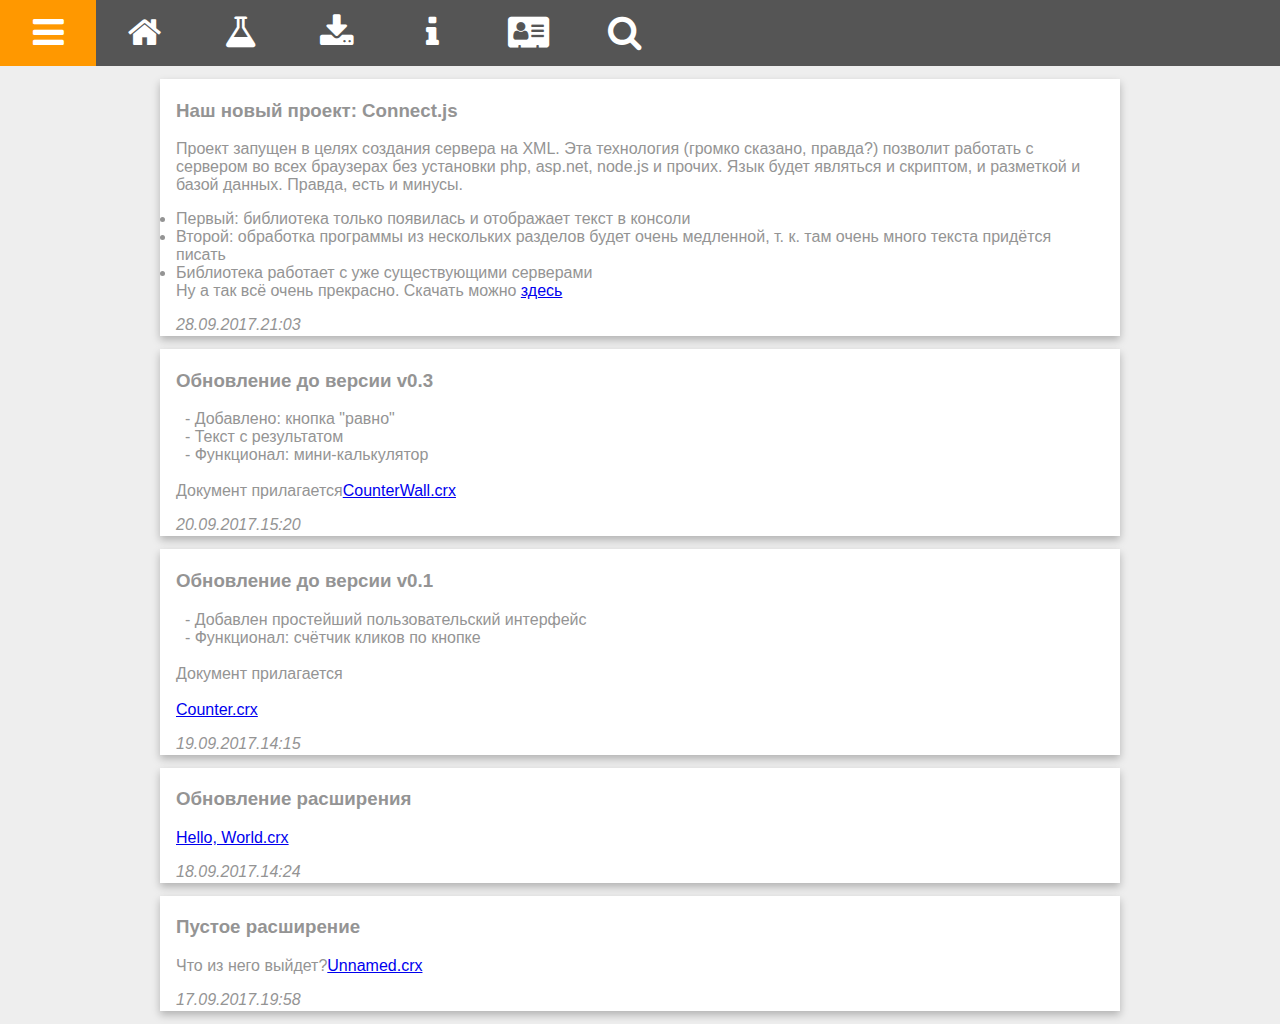
==== index.html @ 51174ab9 "Update index.html" ====
<!DOCTYPE html>
<html>
<head>
  <link href="https://cdnjs.cloudflare.com/ajax/libs/font-awesome/4.7.0/css/font-awesome.min.css" rel="stylesheet"/>
  <link href="https://fonts.googleapis.com/css?family=Roboto" rel="stylesheet"/>
  <link href="css/styles.css" rel="stylesheet"/>
  <meta charset="utf-8" content="width=device-width, height=device-height, inital-scale=1, user-scalable=no" name="viewport"/>
  <script src="js/index.js"></script>
  <title>Neubauten Software</title>
</head>
<body>
  <div class="drawer" id="drawer">
    <a href="javascript:closeDrawer();" id="close">&times;</a>
    <form>
      <input id="search" placeholder="Поиск по сайту&hellip;" type="text"/><br/><br/>
      <input onclick="findText('search', false); return false;" type="button" value="Отмена поиска"/><br/><br/>
      <input onclick="findText('search', true); return false;" type="submit" value="Начать поиск"/><br/>
    </form>
  </div>
  <div class="wrapper" id="wrapper">
    <nav class="menu">
      <a class="active" href="javascript:openDrawer();"><i class="fa fa-navicon"></i></a>
      <a href="https://neubauten-software.github.io/"><i class="fa fa-home"></i>
      <a href="https://neubauten-software.github.io/projects.html"><i class="fa fa-flask"></i></a>
      <a href="https://neubauten-software.github.io/download.html"><i class="fa fa-download"></i></a>
      <a href="https://neubauten-software.github.io/help.html"><i class="fa fa-info"></i></a>
      <a href="https://neubauten-software.github.io/about.html"><i class="fa fa-vcard"></i></a>
      <a href="#search_post"><i class="fa fa-search"></i></a>
    </nav>
    <div class="content" id="content">
      <div class="card">
        <div>
          <h3>Наш новый проект: Connect.js</h3>
          <p>Проект запущен в целях создания сервера на XML. Эта технология (громко сказано, правда?) позволит работать с сервером во всех браузерах без установки php, asp.net, node.js и прочих. Язык будет являться и скриптом, и разметкой и базой данных. Правда, есть и минусы.<li>Первый: библиотека только появилась и отображает текст в консоли</li><li>Второй: обработка программы из нескольких разделов будет очень медленной, т. к. там очень много текста придётся писать</li><li>Библиотека работает с уже существующими серверами</li>Ну а так всё очень прекрасно. Скачать можно <a href="https://github.com/neubauten-software/Connect.js">здесь</a></p>
          <i>28.09.2017.21:03</i>
        </div>
      </div>
      <div class="card">
        <div>
          <h3>Обновление до версии v0.3</h3>
          <p>&nbsp;&nbsp;- Добавлено: кнопка "равно"<br/>&nbsp;&nbsp;- Текст с результатом<br/>&nbsp;&nbsp;- Функционал: мини-калькулятор<br/><br/>Документ прилагается<a href="https://neubauten-software.github.io/CounterWall.crx">CounterWall.crx</a></p>
          <i>20.09.2017.15:20</i>
        </div>
      </div>
      <div class="card">
        <div>
          <h3>Обновление до версии v0.1</h3>
          <p>&nbsp;&nbsp;- Добавлен простейший пользовательский интерфейс<br/>&nbsp;&nbsp;- Функционал: счётчик кликов по кнопке<br/><br/>Документ прилагается<br/><br/><a href="https://neubauten-software.github.io/Counter.crx">Counter.crx</a></p>
          <i>19.09.2017.14:15</i>
        </div>
      </div>
      <div class="card">
        <div>
          <h3>Обновление расширения</h3>
          <p><a href="https://neubauten-software.github.io/Hello_World.crx">Hello, World.crx</a></p>
          <i>18.09.2017.14:24</i>
        </div>
      </div>
      <div class="card">
        <div>
          <h3>Пустое расширение</h3>
          <p>Что из него выйдет?<a href="https://neubauten-software.github.io/Unnamed.crx">Unnamed.crx</a></p>
          <i>17.09.2017.19:58</i>
        </div>
      </div>
    </div>
  </div>
</body>
</html>
---- css/styles.css ----
*
{
  font-family: Arial;
}

body
{
  background: #EEEEEE;
  margin: 0;
  padding: 0;
  transition: 0.5s;
}

.active
{
  background: #4CAF50;
}

.card
{
  background: #FFFFFF;
  box-shadow: 0 4px 8px 0 rgba(0, 0, 0, 0.25);
  color: #949494;
  margin: 1% auto;
  transition: 0.5s;
  width: 75%;
}

.card:hover
{
  box-shadow: 0 8px 16px 0 rgba(0, 0, 0, 0.25);
}

.card div
{
  background: #FFFFFF;
  padding: 2px 16px;
}

.menu
{
  background: #555;
  overflow: auto;
  margin: 0;
  width: 100%;
}

.menu a
{
  color: white;
  float: left;
  font-size: 36px;
  padding: 12px 0;
  text-align: center;
  transition: all 0.5s ease;
  width: 7.5%;
}

.menu a:hover
{
  background: #FF9800;
}

#drawer
{
  background: #000;
  height: 100%;
  left: 0;
  overflow-x: hidden;
  position: fixed;
  top: 0;
  transition: 0.5s;
  width: 0;
  z-index: 1;
}

#drawer form input[type=button]
{
  background: #F44336;
  border: 1px solid red;
  color: #FFFFFF;
  cursor: pointer;
  padding: 0.5em 2em;
}

#drawer form input[type=submit]
{
  background: #4CAF50;
  border: 1px solid green;
  color: #FFFFFF;
  cursor: pointer;
  padding: 0.5em 2em;
}

#drawer form input[type=text]
{
  background: transparent;
  border: none;
  border-bottom: 1px solid #4CAF50;
  color: #FFFFFF;
  cursor: pointer;
  outline: none;
  padding: 0.5em 2em;
}

#drawer #close
{
  color: #FFFFFF;
  font-size: 36px;
  margin-left: 50px;
  position: absolute;
  right: 25px;
  text-decoration: none;
  top: 0;
}

#wrapper
{
  transition: margin-left 0.5s;
}

@media (max-width: 480px)
{
  .active
  {
    float: left;
  }
  
  .menu a
  {
    font-size: 18px;
    margin: 0;
    padding: 6px 0;
    width: 14.28571428571429%;
  }
}
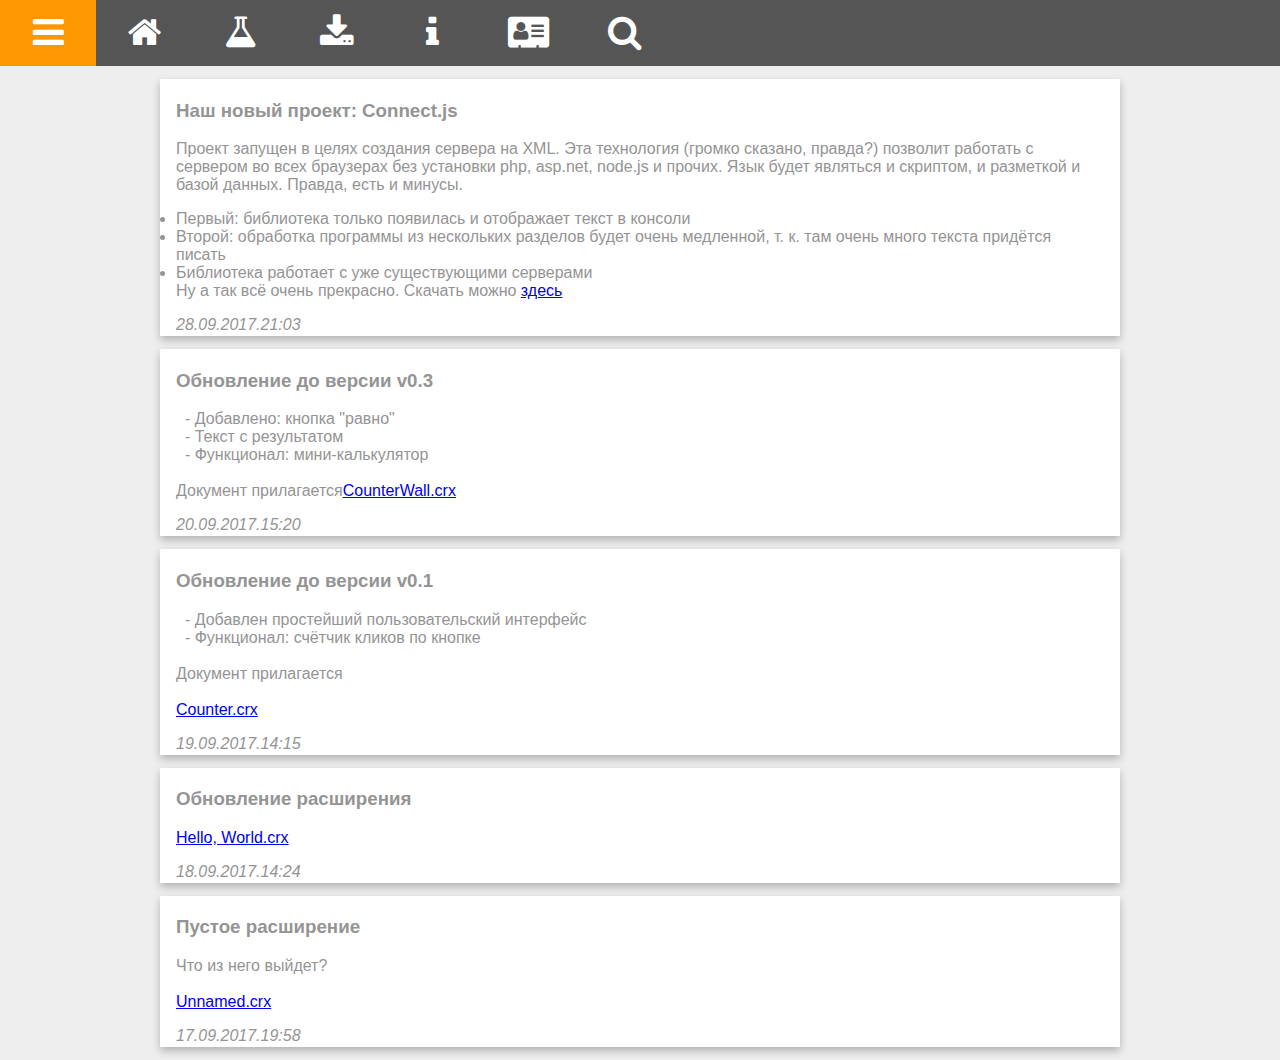
==== commit 266d1c90: "Update index.html" ====
--- a/index.html
+++ b/index.html
@@ -59,7 +59,7 @@
       <div class="card">
         <div>
           <h3>Пустое расширение</h3>
-          <p>Что из него выйдет?<a href="https://neubauten-software.github.io/Unnamed.crx">Unnamed.crx</a></p>
+          <p>Что из него выйдет?<br/><br/><a href="https://neubauten-software.github.io/Unnamed.crx">Unnamed.crx</a></p>
           <i>17.09.2017.19:58</i>
         </div>
       </div>
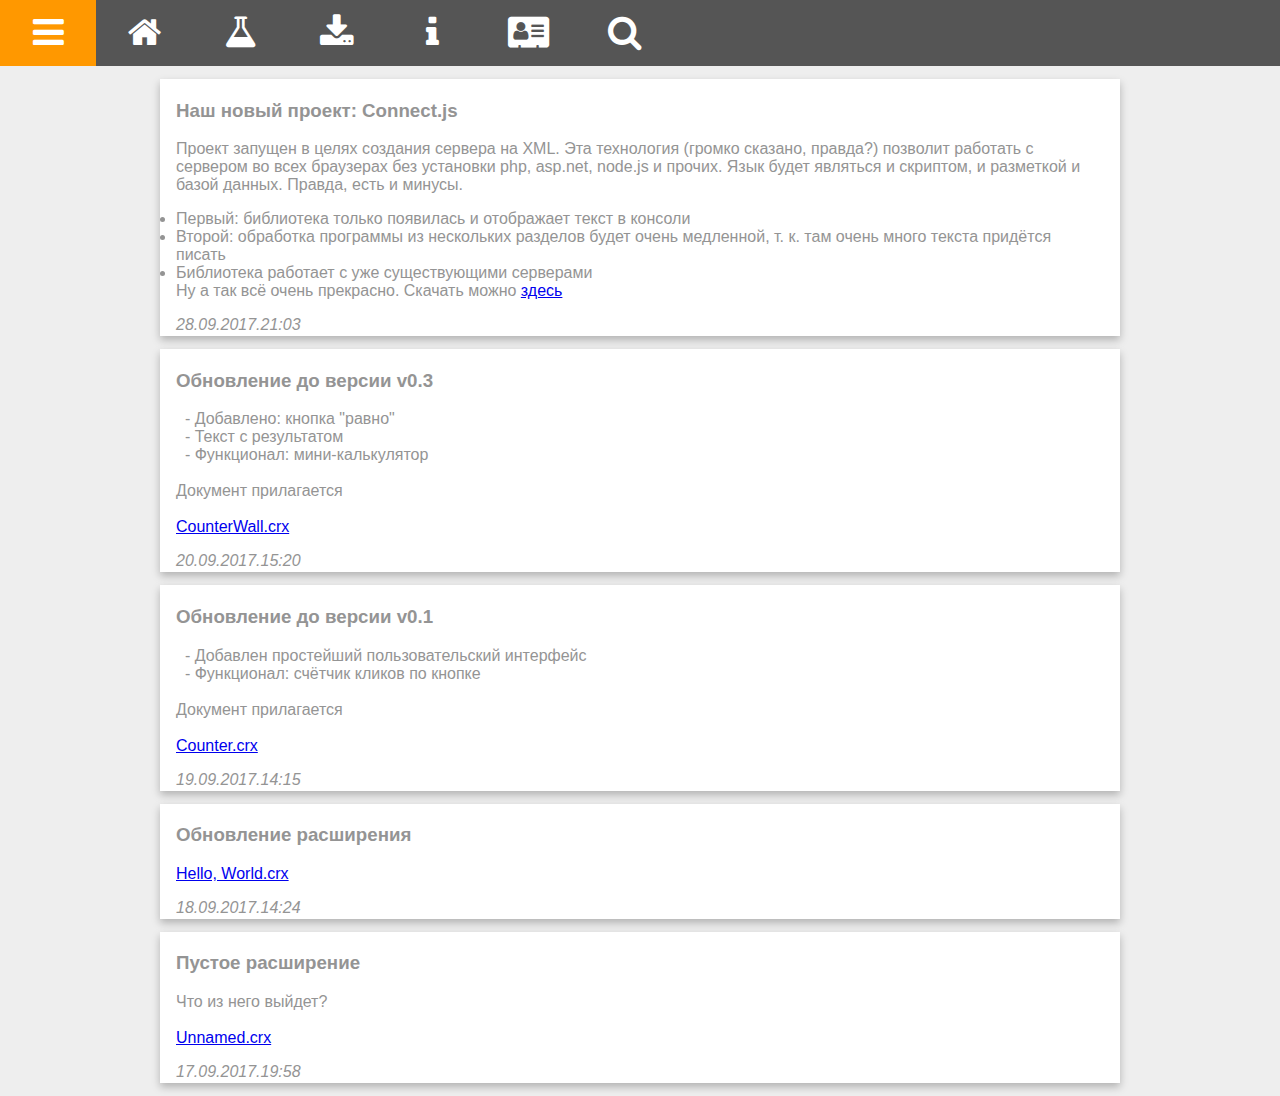
==== commit 8b1f21bf: "Update index.html" ====
--- a/index.html
+++ b/index.html
@@ -38,7 +38,7 @@
       <div class="card">
         <div>
           <h3>Обновление до версии v0.3</h3>
-          <p>&nbsp;&nbsp;- Добавлено: кнопка "равно"<br/>&nbsp;&nbsp;- Текст с результатом<br/>&nbsp;&nbsp;- Функционал: мини-калькулятор<br/><br/>Документ прилагается<a href="https://neubauten-software.github.io/CounterWall.crx">CounterWall.crx</a></p>
+          <p>&nbsp;&nbsp;- Добавлено: кнопка "равно"<br/>&nbsp;&nbsp;- Текст с результатом<br/>&nbsp;&nbsp;- Функционал: мини-калькулятор<br/><br/>Документ прилагается<br/><br/><a href="https://neubauten-software.github.io/CounterWall.crx">CounterWall.crx</a></p>
           <i>20.09.2017.15:20</i>
         </div>
       </div>
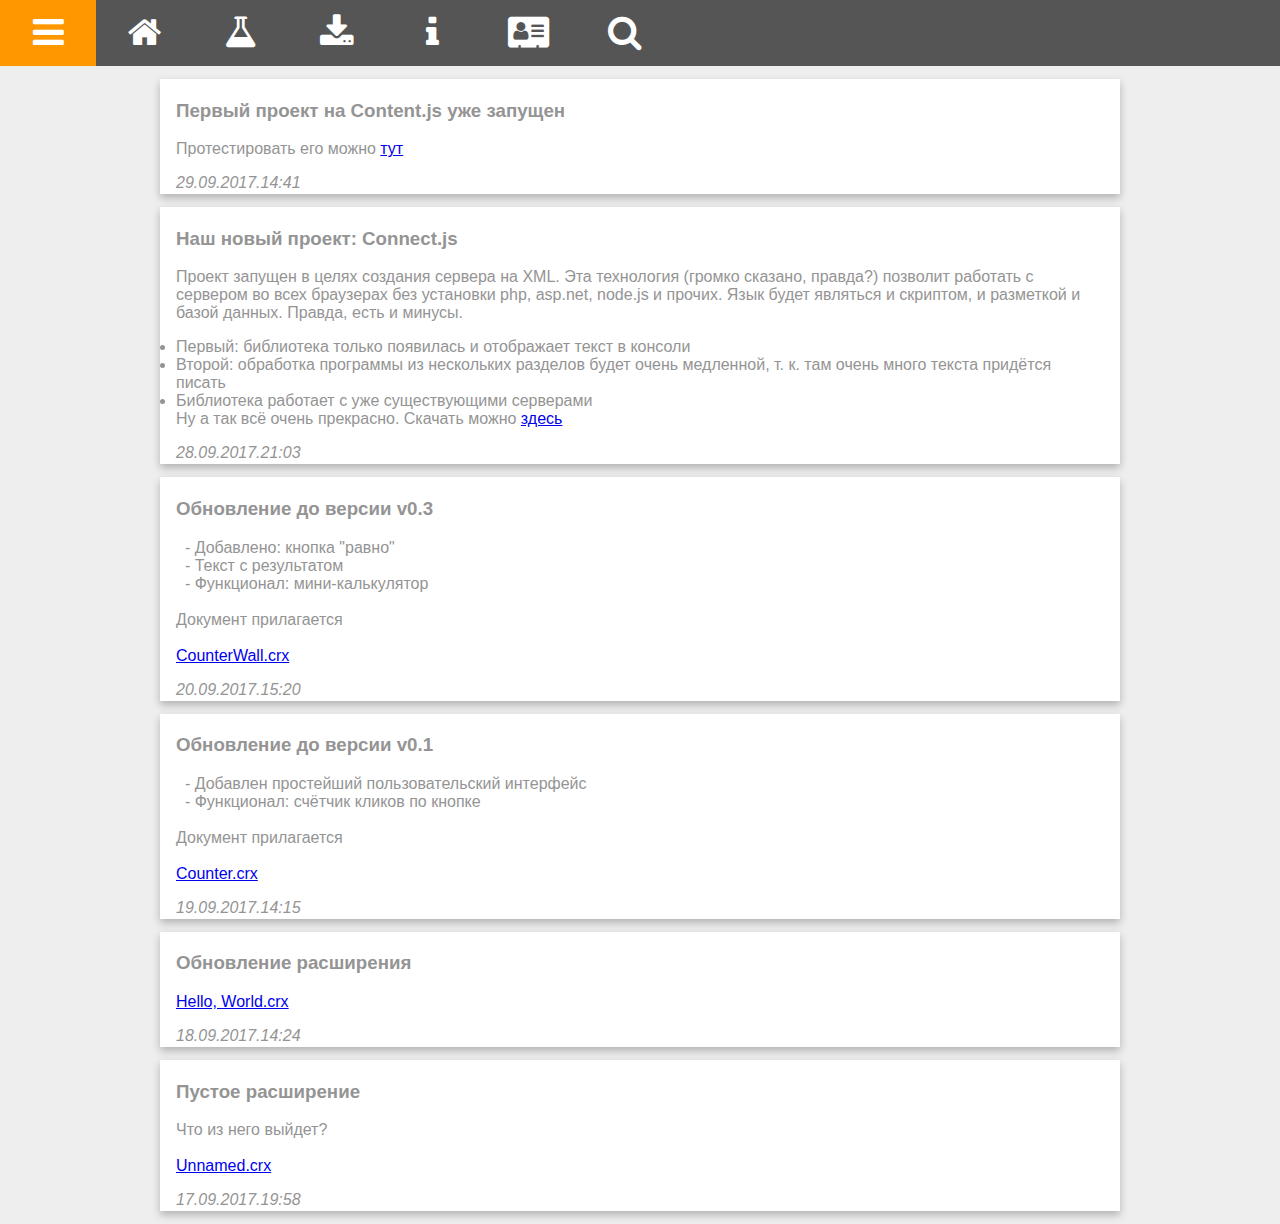
==== commit 1ed6cdc9: "Update index.html" ====
--- a/index.html
+++ b/index.html
@@ -28,6 +28,13 @@
       <a href="#search_post"><i class="fa fa-search"></i></a>
     </nav>
     <div class="content" id="content">
+      <div class="card">
+        <div>
+          <h3>Первый проект на Content.js уже запущен</h3>
+          <p>Протестировать его можно <a href="https://neubauten-software.github.io/projects/Connect_JS_Hello_World_TEST/index.xml">тут</a></p>
+          <i>29.09.2017.14:41</i>
+        </div>
+      </div>
       <div class="card">
         <div>
           <h3>Наш новый проект: Connect.js</h3>
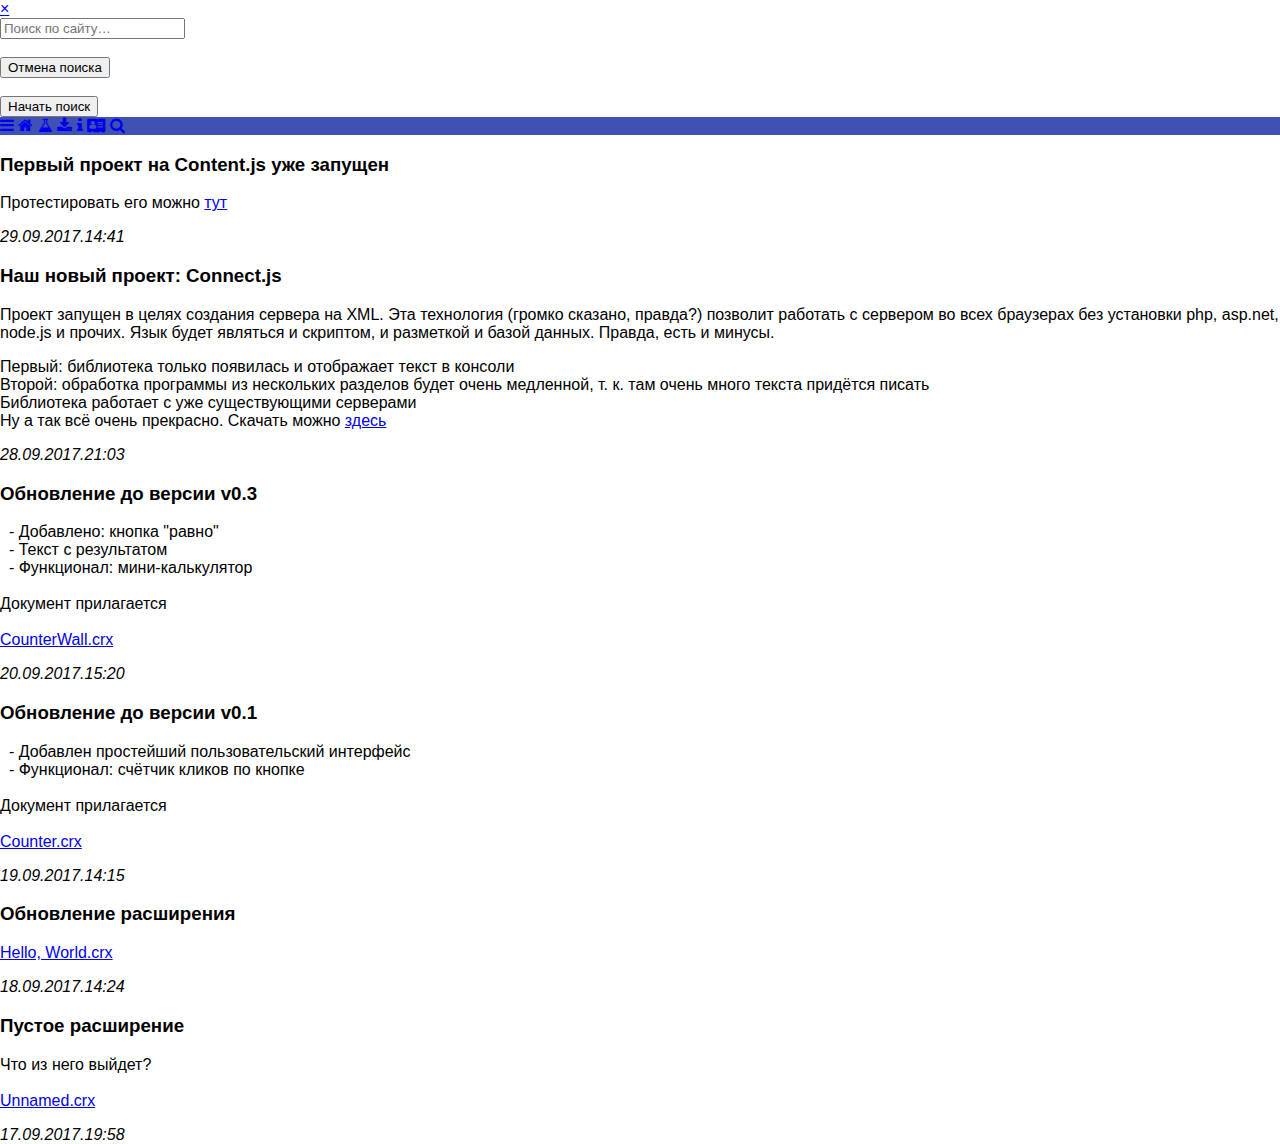
==== commit 5e57da26: "Update index.html" ====
--- a/index.html
+++ b/index.html
@@ -2,7 +2,6 @@
 <html>
 <head>
   <link href="https://cdnjs.cloudflare.com/ajax/libs/font-awesome/4.7.0/css/font-awesome.min.css" rel="stylesheet"/>
-  <link href="https://fonts.googleapis.com/css?family=Roboto" rel="stylesheet"/>
   <link href="css/styles.css" rel="stylesheet"/>
   <meta charset="utf-8" content="width=device-width, height=device-height, inital-scale=1, user-scalable=no" name="viewport"/>
   <script src="js/index.js"></script>
@@ -20,7 +19,7 @@
   <div class="wrapper" id="wrapper">
     <nav class="menu">
       <a class="active" href="javascript:openDrawer();"><i class="fa fa-navicon"></i></a>
-      <a href="https://neubauten-software.github.io/"><i class="fa fa-home"></i>
+      <a href="https://neubauten-software.github.io/"><i class="fa fa-home"></i></a>
       <a href="https://neubauten-software.github.io/projects.html"><i class="fa fa-flask"></i></a>
       <a href="https://neubauten-software.github.io/download.html"><i class="fa fa-download"></i></a>
       <a href="https://neubauten-software.github.io/help.html"><i class="fa fa-info"></i></a>
--- a/css/styles.css
+++ b/css/styles.css
@@ -5,132 +5,11 @@
 
 body
 {
-  background: #EEEEEE;
   margin: 0;
   padding: 0;
-  transition: 0.5s;
-}
-
-.active
-{
-  background: #4CAF50;
-}
-
-.card
-{
-  background: #FFFFFF;
-  box-shadow: 0 4px 8px 0 rgba(0, 0, 0, 0.25);
-  color: #949494;
-  margin: 1% auto;
-  transition: 0.5s;
-  width: 75%;
-}
-
-.card:hover
-{
-  box-shadow: 0 8px 16px 0 rgba(0, 0, 0, 0.25);
-}
-
-.card div
-{
-  background: #FFFFFF;
-  padding: 2px 16px;
 }
 
 .menu
 {
-  background: #555;
-  overflow: auto;
-  margin: 0;
-  width: 100%;
+  background: #3F51B5;
 }
-
-.menu a
-{
-  color: white;
-  float: left;
-  font-size: 36px;
-  padding: 12px 0;
-  text-align: center;
-  transition: all 0.5s ease;
-  width: 7.5%;
-}
-
-.menu a:hover
-{
-  background: #FF9800;
-}
-
-#drawer
-{
-  background: #000;
-  height: 100%;
-  left: 0;
-  overflow-x: hidden;
-  position: fixed;
-  top: 0;
-  transition: 0.5s;
-  width: 0;
-  z-index: 1;
-}
-
-#drawer form input[type=button]
-{
-  background: #F44336;
-  border: 1px solid red;
-  color: #FFFFFF;
-  cursor: pointer;
-  padding: 0.5em 2em;
-}
-
-#drawer form input[type=submit]
-{
-  background: #4CAF50;
-  border: 1px solid green;
-  color: #FFFFFF;
-  cursor: pointer;
-  padding: 0.5em 2em;
-}
-
-#drawer form input[type=text]
-{
-  background: transparent;
-  border: none;
-  border-bottom: 1px solid #4CAF50;
-  color: #FFFFFF;
-  cursor: pointer;
-  outline: none;
-  padding: 0.5em 2em;
-}
-
-#drawer #close
-{
-  color: #FFFFFF;
-  font-size: 36px;
-  margin-left: 50px;
-  position: absolute;
-  right: 25px;
-  text-decoration: none;
-  top: 0;
-}
-
-#wrapper
-{
-  transition: margin-left 0.5s;
-}
-
-@media (max-width: 480px)
-{
-  .active
-  {
-    float: left;
-  }
-  
-  .menu a
-  {
-    font-size: 18px;
-    margin: 0;
-    padding: 6px 0;
-    width: 14.28571428571429%;
-  }
-}
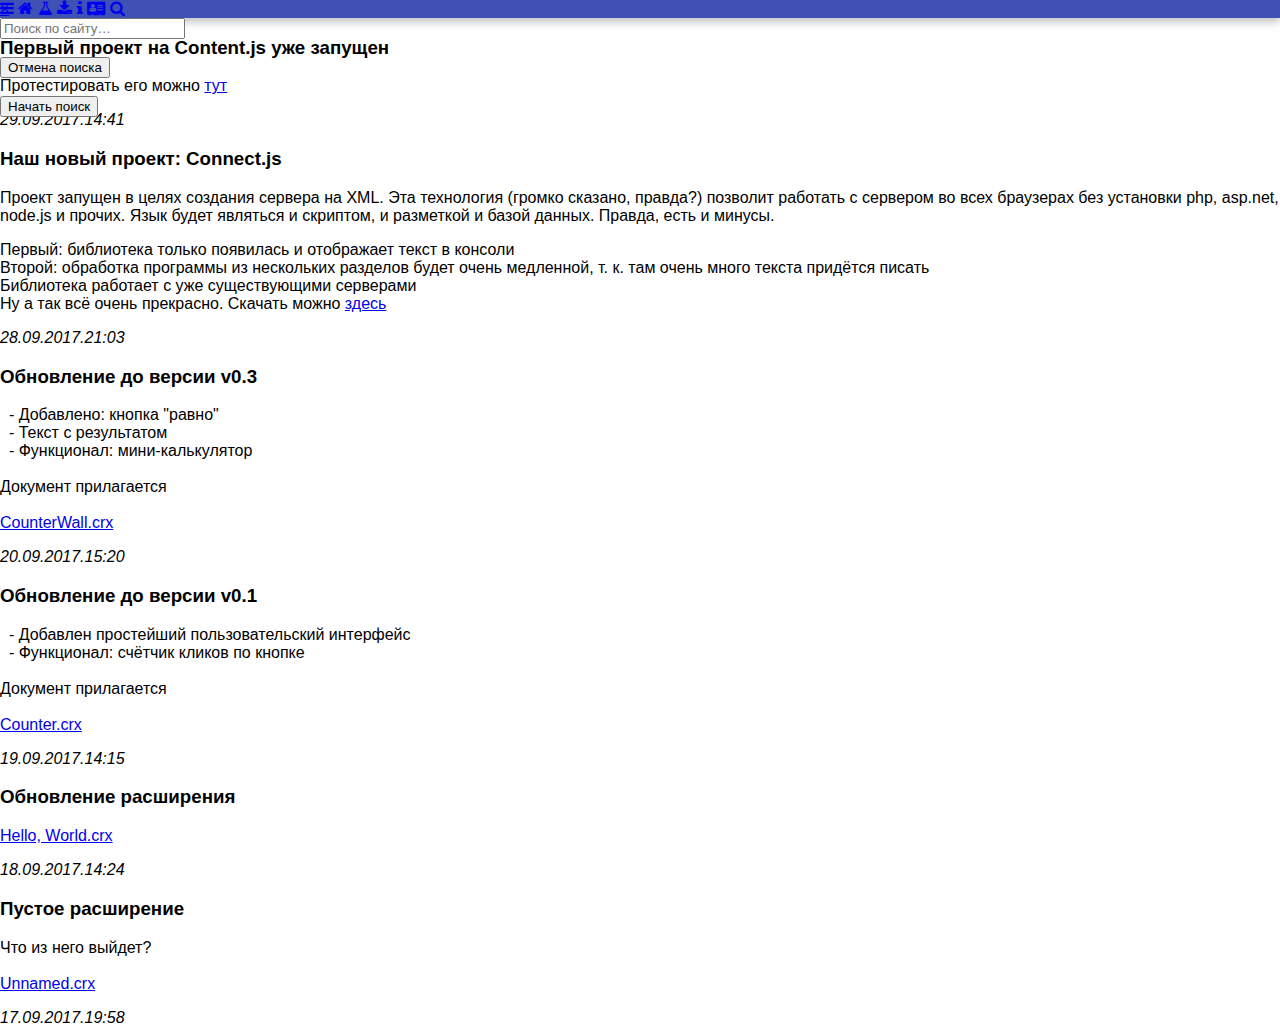
==== commit 2cab1d2b: "Update index.html" ====
--- a/index.html
+++ b/index.html
@@ -4,7 +4,7 @@
   <link href="https://cdnjs.cloudflare.com/ajax/libs/font-awesome/4.7.0/css/font-awesome.min.css" rel="stylesheet"/>
   <link href="css/styles.css" rel="stylesheet"/>
   <meta charset="utf-8" content="width=device-width, height=device-height, inital-scale=1, user-scalable=no" name="viewport"/>
-  <script src="js/index.js"></script>
+  <!-- script src="js/index.js"></script -->
   <title>Neubauten Software</title>
 </head>
 <body>
--- a/css/styles.css
+++ b/css/styles.css
@@ -1,6 +1,7 @@
 *
 {
   font-family: Arial;
+  transition: 0.5s;
 }
 
 body
@@ -9,7 +10,14 @@
   padding: 0;
 }
 
+.drawer
+{
+  position: absolute;
+}
+
 .menu
 {
   background: #3F51B5;
+  color: #FFFFFF;
+  box-shadow: 0 4px 8px 0 rgba(0, 0, 0, 0.25);
 }
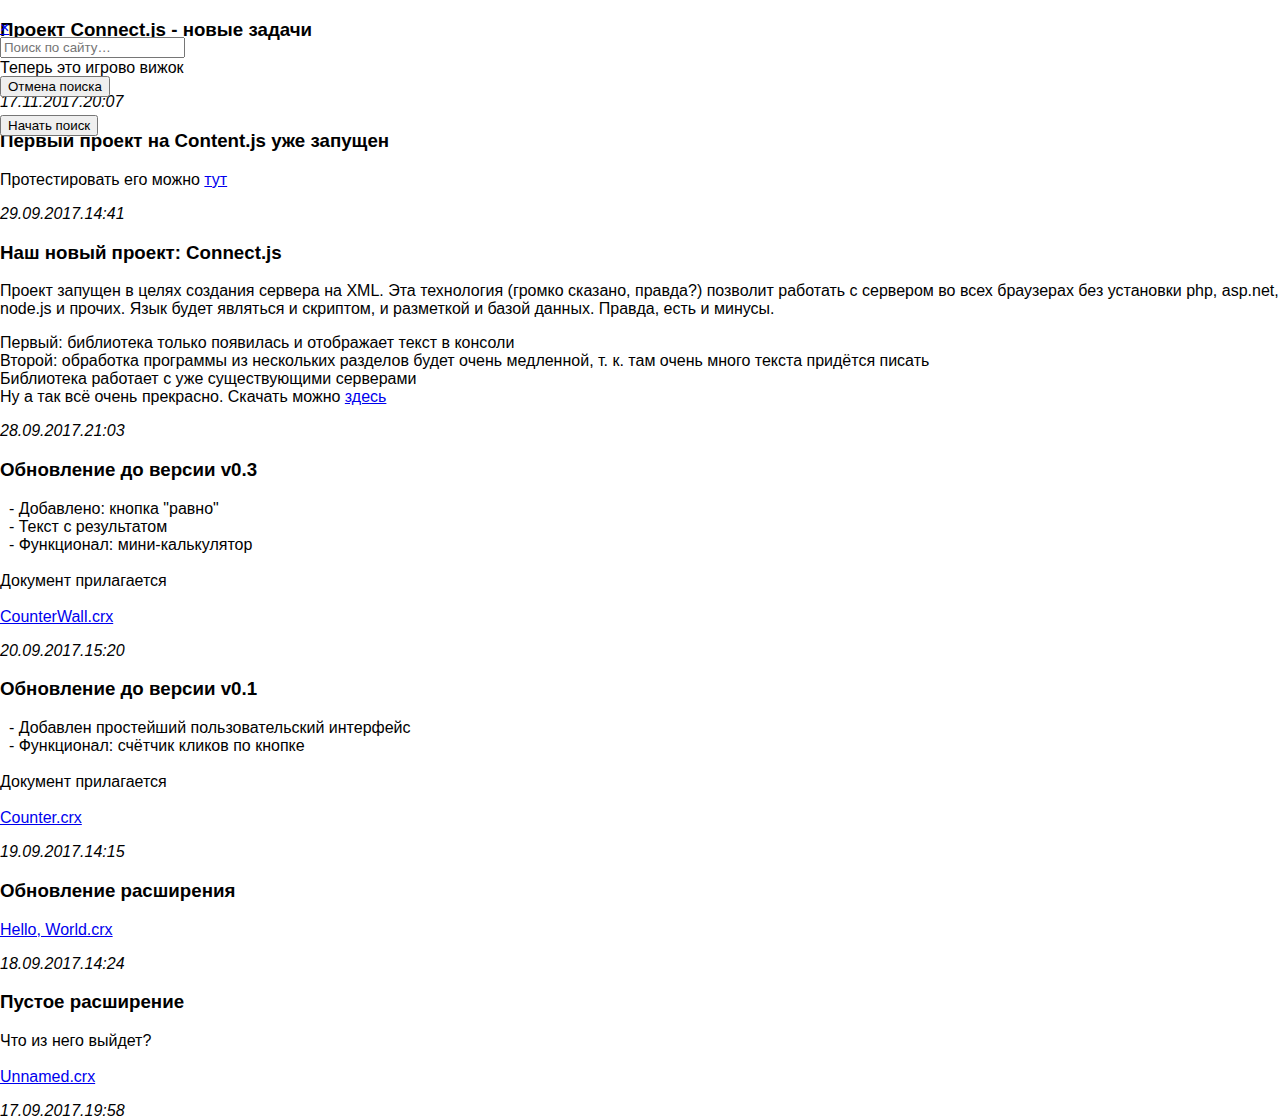
==== commit a3a7815b: "Update index.html" ====
--- a/index.html
+++ b/index.html
@@ -4,7 +4,7 @@
   <link href="https://cdnjs.cloudflare.com/ajax/libs/font-awesome/4.7.0/css/font-awesome.min.css" rel="stylesheet"/>
   <link href="css/styles.css" rel="stylesheet"/>
   <meta charset="utf-8" content="width=device-width, height=device-height, inital-scale=1, user-scalable=no" name="viewport"/>
-  <!-- script src="js/index.js"></script -->
+  <script src="js/index.js"></script>
   <title>Neubauten Software</title>
 </head>
 <body>
@@ -27,6 +27,13 @@
       <a href="#search_post"><i class="fa fa-search"></i></a>
     </nav>
     <div class="content" id="content">
+      <div class="card">
+        <div>
+          <h3>Проект Connect.js - новые задачи</h3>
+          <p>Теперь это игрово вижок</p>
+          <i>17.11.2017.20:07</i>
+        </div>
+      </div>
       <div class="card">
         <div>
           <h3>Первый проект на Content.js уже запущен</h3>
--- a/css/styles.css
+++ b/css/styles.css
@@ -13,6 +13,7 @@
 .drawer
 {
   position: absolute;
+  width: 0;
 }
 
 .menu
@@ -21,3 +22,13 @@
   color: #FFFFFF;
   box-shadow: 0 4px 8px 0 rgba(0, 0, 0, 0.25);
 }
+
+.menu a
+{
+  color: white;
+  float: right;
+  font-size: 36px;
+  padding: 12px 0;
+  text-align: center;
+  text-decoration: none;
+}
